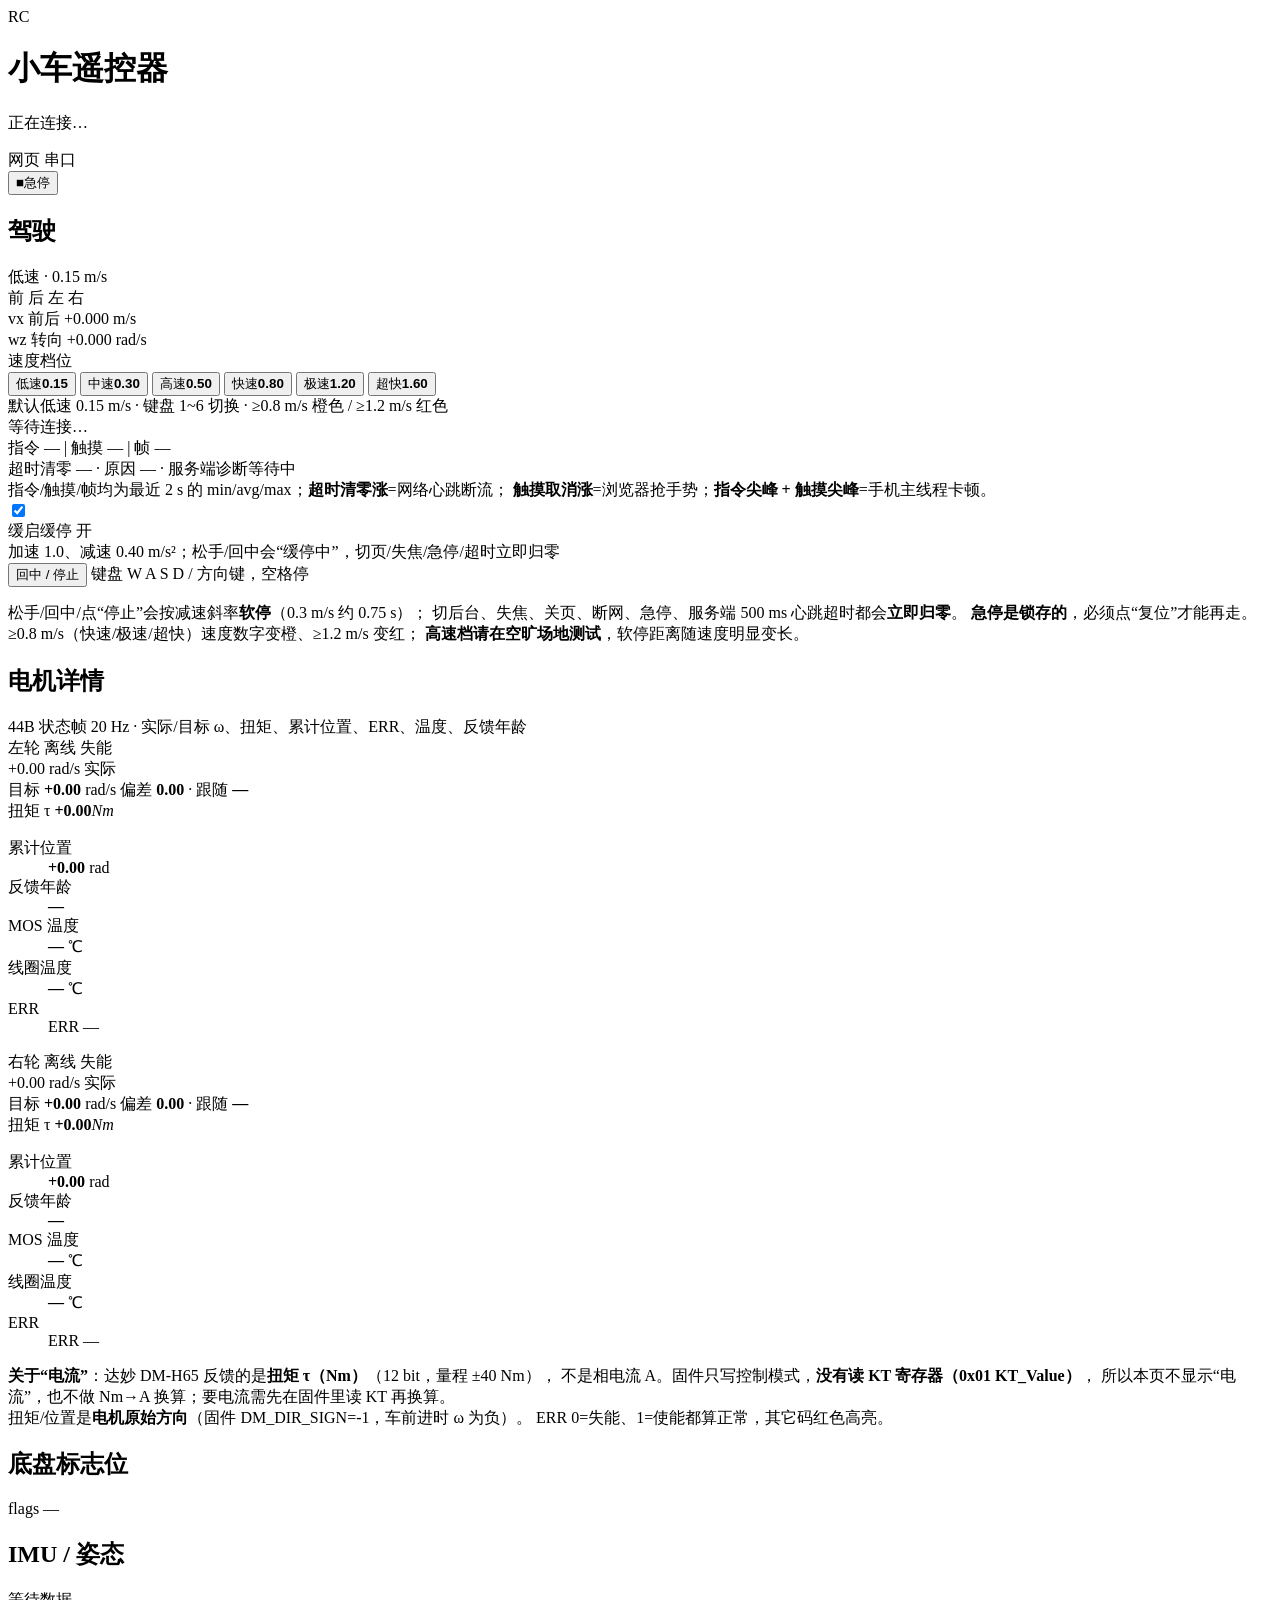
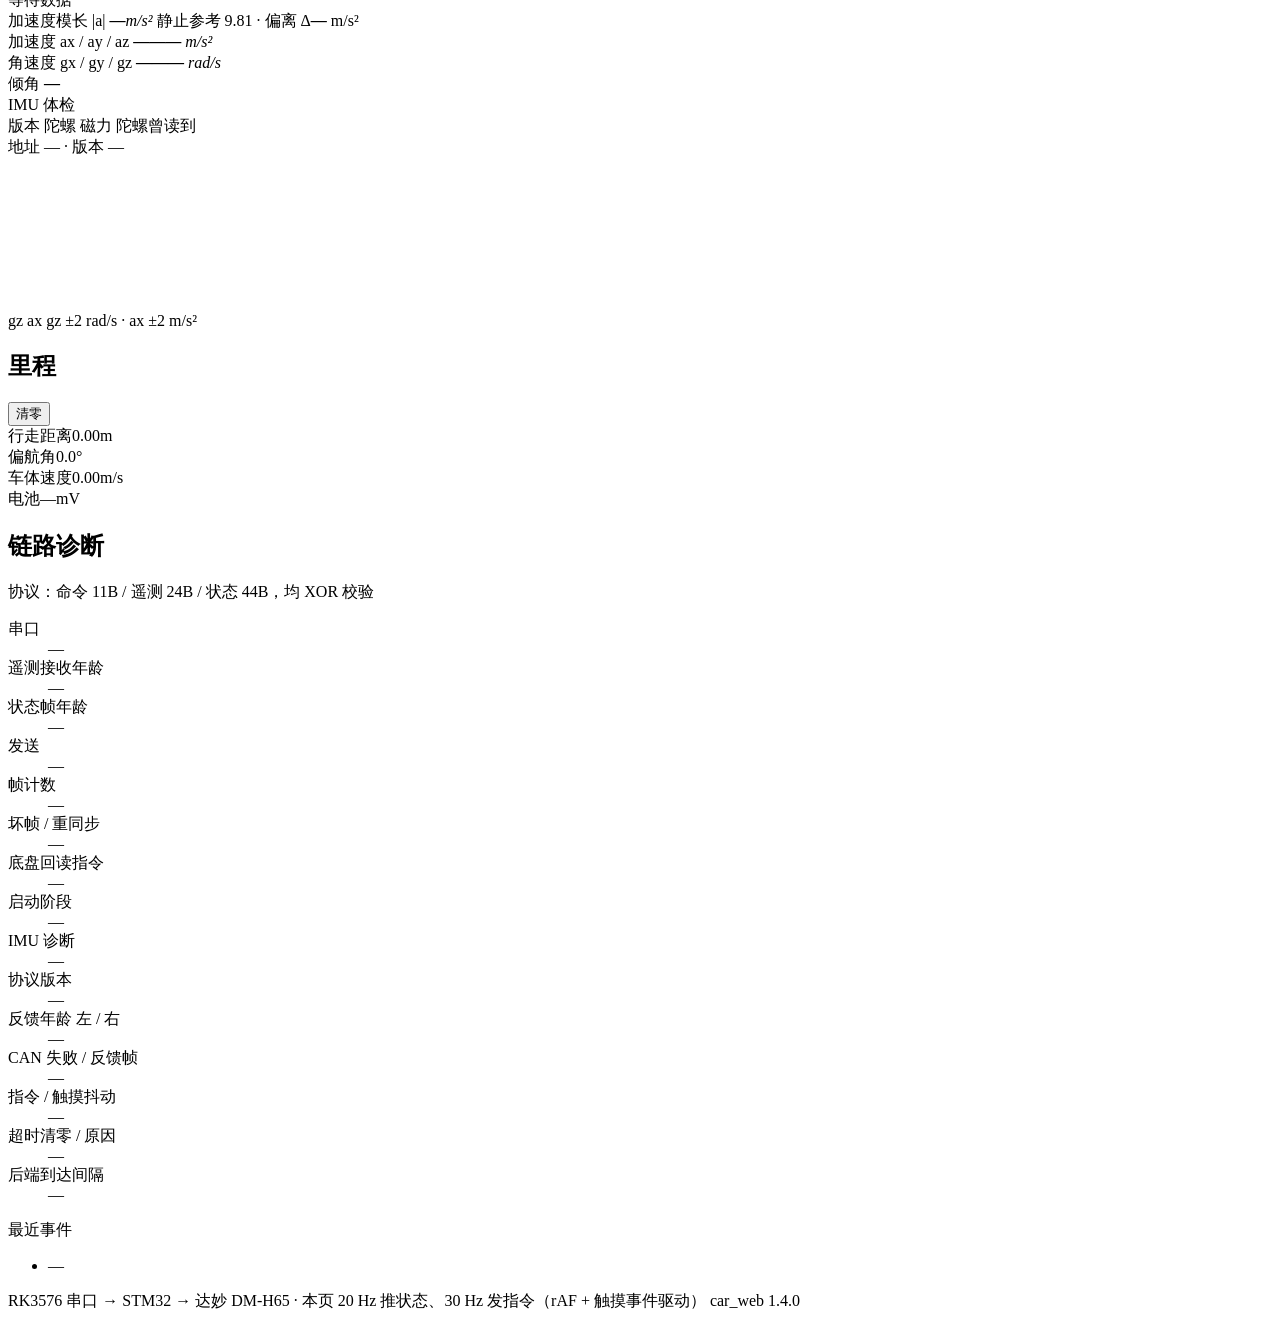
==== tools/car_web/static/index.html @ f321e456 "﻿fix(car_web): 手机端摇杆顿挫 —— rAF 发送环 + 指针捕获 + 死区滞回 + 后端分级衰减 + 抖动诊断 ## 查出的原因(按证据强度)  A. 发送环是裸 setInterva" ====
<!doctype html>
<html lang="zh-CN">
<head>
  <meta charset="utf-8" />
  <meta name="viewport" content="width=device-width, initial-scale=1, maximum-scale=1, user-scalable=no" />
  <meta name="theme-color" content="#0d1117" />
  <title>小车遥控器</title>
  <link rel="icon" href="data:image/svg+xml,%3Csvg xmlns='http://www.w3.org/2000/svg' viewBox='0 0 32 32'%3E%3Crect width='32' height='32' rx='8' fill='%2322d3ee'/%3E%3Ctext x='16' y='23' font-size='15' font-family='monospace' font-weight='bold' text-anchor='middle' fill='%23051016'%3ERC%3C/text%3E%3C/svg%3E" />
  <link rel="stylesheet" href="/static/style.css?v=1.4.0" />
</head>
<body>
  <header class="topbar">
    <div class="brand">
      <span class="logo">RC</span>
      <div>
        <h1>小车遥控器</h1>
        <p class="sub" id="subtitle">正在连接…</p>
      </div>
    </div>

    <div class="top-right">
      <div class="badges">
        <span class="badge" id="wsBadge"><i class="dot"></i>网页</span>
        <span class="badge" id="linkBadge"><i class="dot"></i>串口</span>
        <span class="badge sim" id="simBadge" hidden>SIM</span>
      </div>
      <button type="button" id="btnEstop" class="estop" title="立即把 vx/wz 置 0 并锁存">
        <span class="estop-icon">■</span>急停
      </button>
      <button type="button" id="btnReset" class="btn reset" hidden>复位</button>
    </div>
  </header>

  <div class="banner" id="banner" hidden><span id="bannerText"></span></div>

  <main class="layout">
    <!-- ================= 驾驶区 ================= -->
    <section class="card control">
      <div class="card-head">
        <h2>驾驶</h2>
        <span class="pill" id="limitPill">低速 · 0.15 m/s</span>
      </div>

      <div class="pad-wrap">
        <div class="pad" id="pad" aria-label="虚拟摇杆：上下为前后，左右为转向">
          <span class="dir up">前</span>
          <span class="dir down">后</span>
          <span class="dir left">左</span>
          <span class="dir right">右</span>
          <div class="pad-axis h"></div>
          <div class="pad-axis v"></div>
          <div class="pad-center"></div>
          <div class="knob" id="knob"></div>
        </div>
      </div>

      <div class="axis-readout">
        <div class="axis">
          <span class="k">vx 前后</span>
          <span class="v" id="cmdVx">+0.000</span>
          <span class="u">m/s</span>
        </div>
        <div class="axis">
          <span class="k" title="右推 = 右转 = wz<0；左推 = 左转 = wz>0（固件逆解约定）">wz 转向</span>
          <span class="v" id="cmdWz">+0.000</span>
          <span class="u">rad/s</span>
        </div>
      </div>

      <div class="gear-box">
        <div class="gear-head">
          <span class="gear-title">速度档位</span>
          <span class="gear-warn" id="gearWarn" hidden></span>
        </div>
        <div class="gears" id="gears" role="group" aria-label="速度档位">
          <button type="button" class="gear-btn" data-gear="low" data-tier="1">低速<b>0.15</b></button>
          <button type="button" class="gear-btn" data-gear="mid" data-tier="1">中速<b>0.30</b></button>
          <button type="button" class="gear-btn" data-gear="high" data-tier="2">高速<b>0.50</b></button>
          <button type="button" class="gear-btn" data-gear="fast" data-tier="3">快速<b>0.80</b></button>
          <button type="button" class="gear-btn" data-gear="sprint" data-tier="4">极速<b>1.20</b></button>
          <button type="button" class="gear-btn" data-gear="ultra" data-tier="5">超快<b>1.60</b></button>
        </div>
        <div class="gear-hint">默认低速 0.15 m/s · 键盘 1~6 切换 · ≥0.8 m/s 橙色 / ≥1.2 m/s 红色</div>
      </div>

      <div class="send-state" id="sendState">
        <span class="send-dot" id="sendDot"></span>
        <span id="sendText">等待连接…</span>
      </div>

      <!-- 1.4.0 链路抖动诊断：一行看清顿挫是网络、触摸还是主线程 -->
      <div class="jitter-panel" id="jitterPanel">
        <div class="jitter-line" id="jitterLine">指令 — | 触摸 — | 帧 —</div>
        <div class="jitter-line sub" id="jitterBackend">超时清零 — · 原因 — · 服务端诊断等待中</div>
        <div class="jitter-hint">
          指令/触摸/帧均为最近 2 s 的 min/avg/max；<b>超时清零涨</b>=网络心跳断流；
          <b>触摸取消涨</b>=浏览器抢手势；<b>指令尖峰 + 触摸尖峰</b>=手机主线程卡顿。
        </div>
      </div>

      <div class="ramp-row on" id="rampRow">
        <label class="switch" for="rampToggle" title="正常行驶按斜率加速；松手/回中按较慢的减速斜率软停；切页/失焦/急停/超时立即归零">
          <input type="checkbox" id="rampToggle" checked />
          <span class="switch-track"><span class="switch-thumb"></span></span>
        </label>
        <div class="ramp-copy">
          <div class="ramp-title">
            缓启缓停
            <span class="ramp-state on" id="rampState">开</span>
            <span class="ramp-live" id="rampLive"></span>
          </div>
          <div class="ramp-hint" id="rampHint">加速 1.0、减速 0.40 m/s²；松手/回中会“缓停中”，切页/失焦/急停/超时立即归零</div>
        </div>
      </div>

      <div class="quick">
        <button type="button" id="btnStop" class="btn wide">回中 / 停止</button>
        <span class="hint">键盘 W A S D / 方向键，空格停</span>
      </div>

      <p class="safety-note">
        松手/回中/点“停止”会按减速斜率<b>软停</b>（0.3&nbsp;m/s 约 0.75&nbsp;s）；
        切后台、失焦、关页、断网、急停、服务端 500&nbsp;ms 心跳超时都会<b>立即归零</b>。
        <b>急停是锁存的</b>，必须点“复位”才能再走。<br />
        ≥0.8&nbsp;m/s（快速/极速/超快）速度数字变橙、≥1.2&nbsp;m/s 变红；
        <b>高速档请在空旷场地测试</b>，软停距离随速度明显变长。
      </p>
    </section>

    <!-- ================= 状态区 ================= -->
    <div class="right-col">
      <section class="card wheels">
        <div class="card-head">
          <h2>电机详情</h2>
          <span class="hint">44B 状态帧 20 Hz · 实际/目标 ω、扭矩、累计位置、ERR、温度、反馈年龄</span>
        </div>
        <div class="wheel-grid">
          <div class="wheel" id="wheel0">
            <div class="wheel-head">
              <span class="w-name">左轮</span>
              <span class="w-chips">
                <span class="chip" id="w0online">离线</span>
                <span class="chip" id="w0enable">失能</span>
              </span>
            </div>
            <div class="w-main">
              <span class="w-omega" id="w0omega">+0.00</span>
              <span class="w-unit">rad/s 实际</span>
            </div>
            <div class="bar"><div class="bar-fill" id="w0fill"></div><div class="bar-mark" id="w0mark"></div></div>
            <div class="w-target-row">
              <span>目标 <b id="w0target">+0.00</b> rad/s</span>
              <span>偏差 <b id="w0dev">0.00</b> · 跟随 <b id="w0follow">—</b></span>
            </div>
            <div class="w-torque">
              <div class="w-torque-head">
                <span>扭矩 τ</span>
                <b id="w0torque">+0.00</b><i>Nm</i>
                <span class="bar small"><div class="bar-fill" id="w0tqfill"></div></span>
              </div>
            </div>
            <dl class="wheel-facts">
              <div><dt>累计位置</dt><dd><b id="w0pos">+0.00</b> rad</dd></div>
              <div><dt>反馈年龄</dt><dd><b class="lvl" id="w0age">—</b></dd></div>
              <div><dt>MOS 温度</dt><dd><b class="lvl" id="w0mos">—</b> ℃</dd></div>
              <div><dt>线圈温度</dt><dd><b class="lvl" id="w0coil">—</b> ℃</dd></div>
              <div class="span2"><dt>ERR</dt><dd><span class="err" id="w0err">ERR —</span></dd></div>
            </dl>
          </div>

          <div class="wheel" id="wheel1">
            <div class="wheel-head">
              <span class="w-name">右轮</span>
              <span class="w-chips">
                <span class="chip" id="w1online">离线</span>
                <span class="chip" id="w1enable">失能</span>
              </span>
            </div>
            <div class="w-main">
              <span class="w-omega" id="w1omega">+0.00</span>
              <span class="w-unit">rad/s 实际</span>
            </div>
            <div class="bar"><div class="bar-fill" id="w1fill"></div><div class="bar-mark" id="w1mark"></div></div>
            <div class="w-target-row">
              <span>目标 <b id="w1target">+0.00</b> rad/s</span>
              <span>偏差 <b id="w1dev">0.00</b> · 跟随 <b id="w1follow">—</b></span>
            </div>
            <div class="w-torque">
              <div class="w-torque-head">
                <span>扭矩 τ</span>
                <b id="w1torque">+0.00</b><i>Nm</i>
                <span class="bar small"><div class="bar-fill" id="w1tqfill"></div></span>
              </div>
            </div>
            <dl class="wheel-facts">
              <div><dt>累计位置</dt><dd><b id="w1pos">+0.00</b> rad</dd></div>
              <div><dt>反馈年龄</dt><dd><b class="lvl" id="w1age">—</b></dd></div>
              <div><dt>MOS 温度</dt><dd><b class="lvl" id="w1mos">—</b> ℃</dd></div>
              <div><dt>线圈温度</dt><dd><b class="lvl" id="w1coil">—</b> ℃</dd></div>
              <div class="span2"><dt>ERR</dt><dd><span class="err" id="w1err">ERR —</span></dd></div>
            </dl>
          </div>
        </div>
        <p class="card-note">
          <b>关于“电流”</b>：达妙 DM-H65 反馈的是<b>扭矩 τ（Nm）</b>（12 bit，量程 ±40 Nm），
          不是相电流 A。固件只写控制模式，<b>没有读 KT 寄存器（0x01 KT_Value）</b>，
          所以本页不显示“电流”，也不做 Nm→A 换算；要电流需先在固件里读 KT 再换算。
          <br />扭矩/位置是<b>电机原始方向</b>（固件 DM_DIR_SIGN=-1，车前进时 ω 为负）。
          ERR 0=失能、1=使能都算正常，其它码红色高亮。
        </p>
      </section>

      <section class="card">
        <div class="card-head">
          <h2>底盘标志位</h2>
          <span class="hint" id="flagsRaw">flags —</span>
        </div>
        <div class="flags" id="flags"></div>
      </section>

      <section class="card imu">
        <div class="card-head">
          <h2>IMU / 姿态</h2>
          <span class="hint" id="imuHint">等待数据</span>
        </div>
        <div class="imu-body">
          <div class="imu-nums">
            <div class="imu-mag-box">
              <span class="k">加速度模长 |a|</span>
              <span class="v"><b id="imuMag">—</b><i>m/s²</i></span>
              <span class="imu-ref">静止参考 9.81 · 偏离 Δ<b id="imuMagDev">—</b> m/s²</span>
            </div>
            <div class="imu-row">
              <span class="k">加速度 ax / ay / az</span>
              <span class="v"><b id="ax">—</b><b id="ay">—</b><b id="az">—</b> <i>m/s²</i></span>
            </div>
            <div class="imu-row">
              <span class="k">角速度 gx / gy / gz</span>
              <span class="v"><b id="gx">—</b><b id="gy">—</b><b id="gz">—</b> <i>rad/s</i></span>
            </div>
            <div class="level">
              <div class="bubble" id="bubble"><div class="bubble-dot" id="bubbleDot"></div></div>
              <div class="level-text">
                <span>倾角</span>
                <b id="tilt">—</b>
              </div>
            </div>
            <div class="probe">
              <span class="k">IMU 体检</span>
              <div class="flags">
                <span class="flag" id="imuProbeVersion"><i class="dot"></i>版本</span>
                <span class="flag" id="imuProbeGyro"><i class="dot"></i>陀螺</span>
                <span class="flag" id="imuProbeMag"><i class="dot"></i>磁力</span>
                <span class="flag" id="imuProbeEver"><i class="dot"></i>陀螺曾读到</span>
              </div>
              <span class="hint" id="imuMeta">地址 — · 版本 —</span>
            </div>
          </div>
          <div class="wave-wrap">
            <canvas id="wave" class="wave"></canvas>
            <div class="wave-legend">
              <span><i style="background:#22d3ee"></i>gz</span>
              <span><i style="background:#fb923c"></i>ax</span>
              <span class="wave-range">gz ±2 rad/s · ax ±2 m/s²</span>
            </div>
          </div>
        </div>
      </section>

      <section class="card">
        <div class="card-head">
          <h2>里程</h2>
          <button type="button" id="btnOdomReset" class="btn small ghost">清零</button>
        </div>
        <div class="odom">
          <div class="readout"><span class="k">行走距离</span><span class="v" id="distance">0.00</span><span class="u">m</span></div>
          <div class="readout"><span class="k">偏航角</span><span class="v" id="yaw">0.0</span><span class="u">°</span></div>
          <div class="readout"><span class="k">车体速度</span><span class="v" id="bodyV">0.00</span><span class="u">m/s</span></div>
          <div class="readout"><span class="k">电池</span><span class="v" id="battery">—</span><span class="u">mV</span></div>
        </div>
      </section>

      <section class="card diag">
        <div class="card-head">
          <h2>链路诊断</h2>
          <span class="hint">协议：命令 11B / 遥测 24B / 状态 44B，均 XOR 校验</span>
        </div>
        <dl class="diag-grid">
          <div><dt>串口</dt><dd id="dPort">—</dd></div>
          <div><dt>遥测接收年龄</dt><dd id="dRxAge">—</dd></div>
          <div><dt>状态帧年龄</dt><dd id="dStatusAge">—</dd></div>
          <div><dt>发送</dt><dd id="dTx">—</dd></div>
          <div><dt>帧计数</dt><dd id="dFrames">—</dd></div>
          <div><dt>坏帧 / 重同步</dt><dd id="dBad">—</dd></div>
          <div><dt>底盘回读指令</dt><dd id="dEcho">—</dd></div>
          <div><dt>启动阶段</dt><dd class="lvl" id="dBoot">—</dd></div>
          <div><dt>IMU 诊断</dt><dd id="dImu">—</dd></div>
          <div><dt>协议版本</dt><dd id="dProto">—</dd></div>
          <div><dt>反馈年龄 左 / 右</dt><dd id="dFbAge">—</dd></div>
          <div><dt>CAN 失败 / 反馈帧</dt><dd class="lvl" id="dCan">—</dd></div>
          <div><dt>指令 / 触摸抖动</dt><dd id="dJitter">—</dd></div>
          <div><dt>超时清零 / 原因</dt><dd class="lvl" id="dTimeoutZero">—</dd></div>
          <div><dt>后端到达间隔</dt><dd id="dArrival">—</dd></div>
        </dl>
        <div class="events">
          <div class="events-head">最近事件</div>
          <ul id="events"><li class="ev">—</li></ul>
        </div>
      </section>

      <footer class="footer">
        <span>RK3576 串口 → STM32 → 达妙 DM-H65 · 本页 20 Hz 推状态、30 Hz 发指令（rAF + 触摸事件驱动）</span>
        <span id="footerVer">car_web 1.4.0</span>
      </footer>
    </div>
  </main>

  <script src="/static/app.js?v=1.4.0"></script>
</body>
</html>
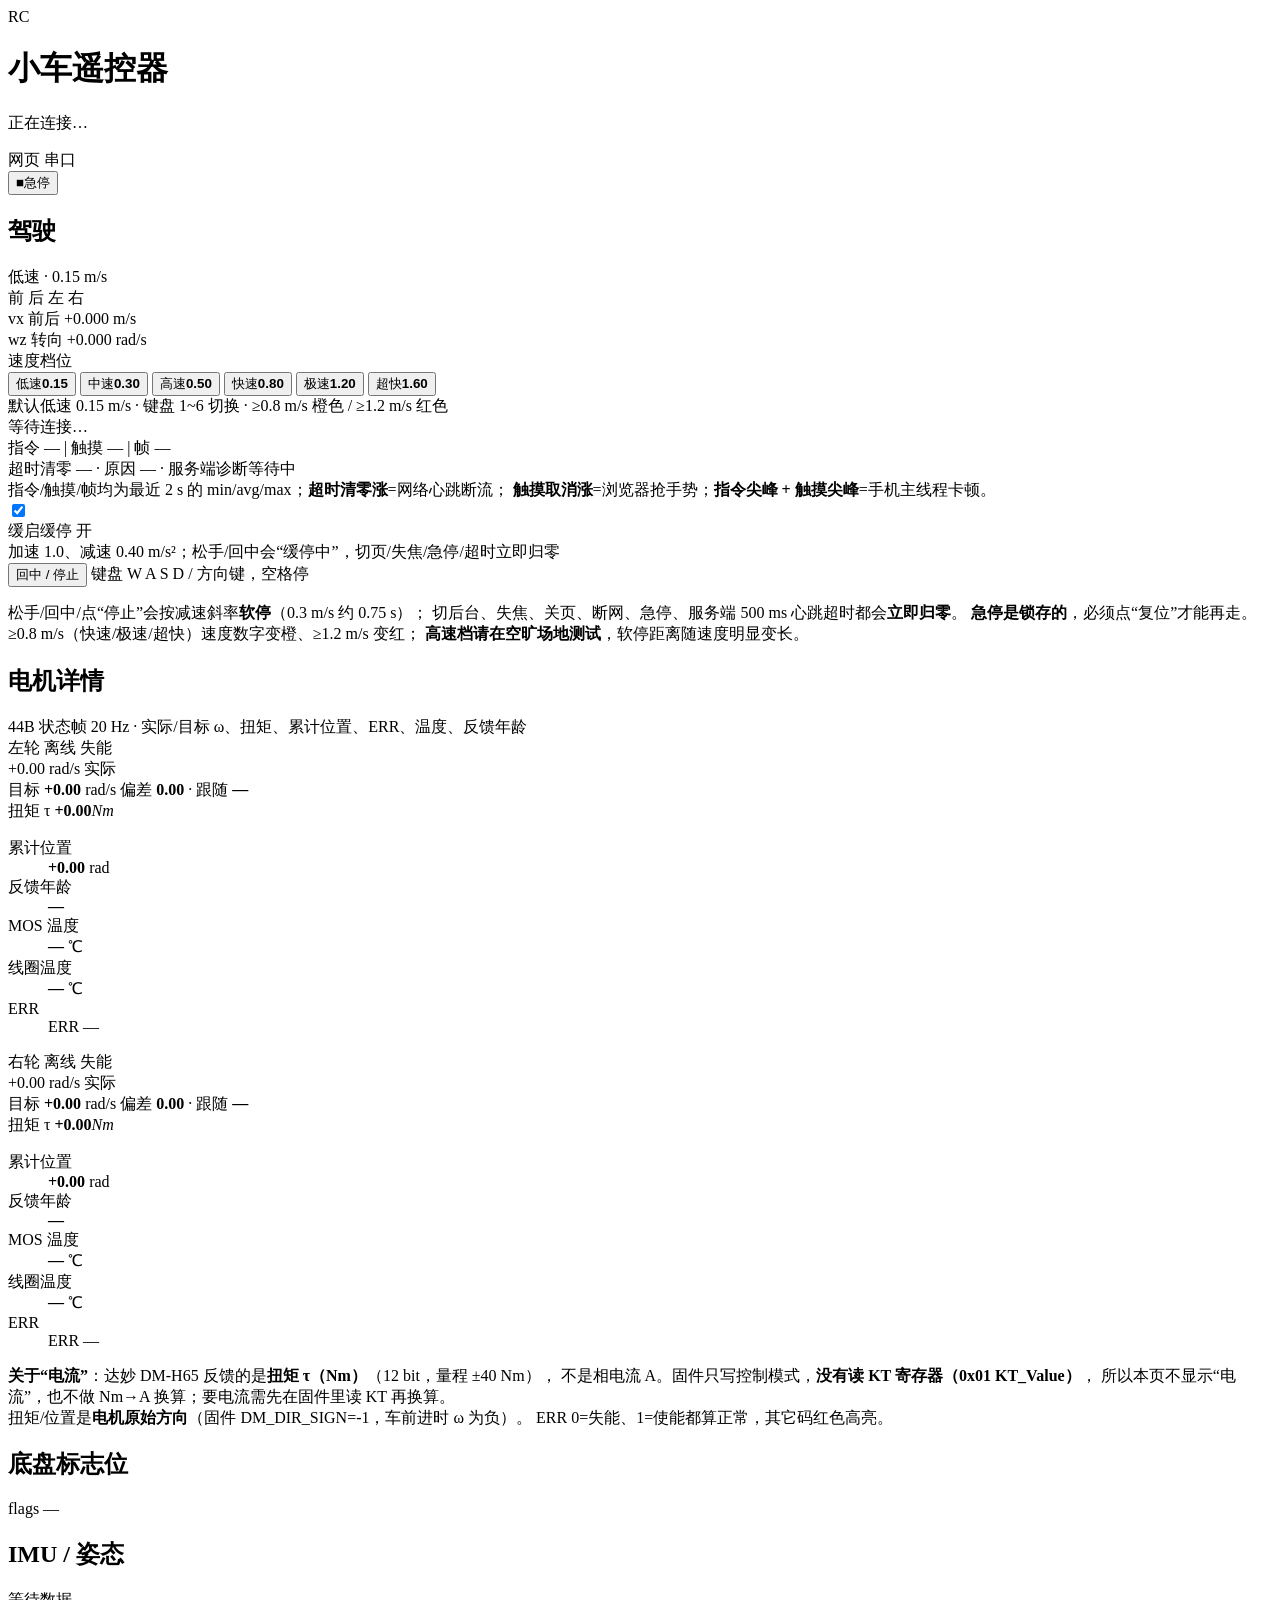
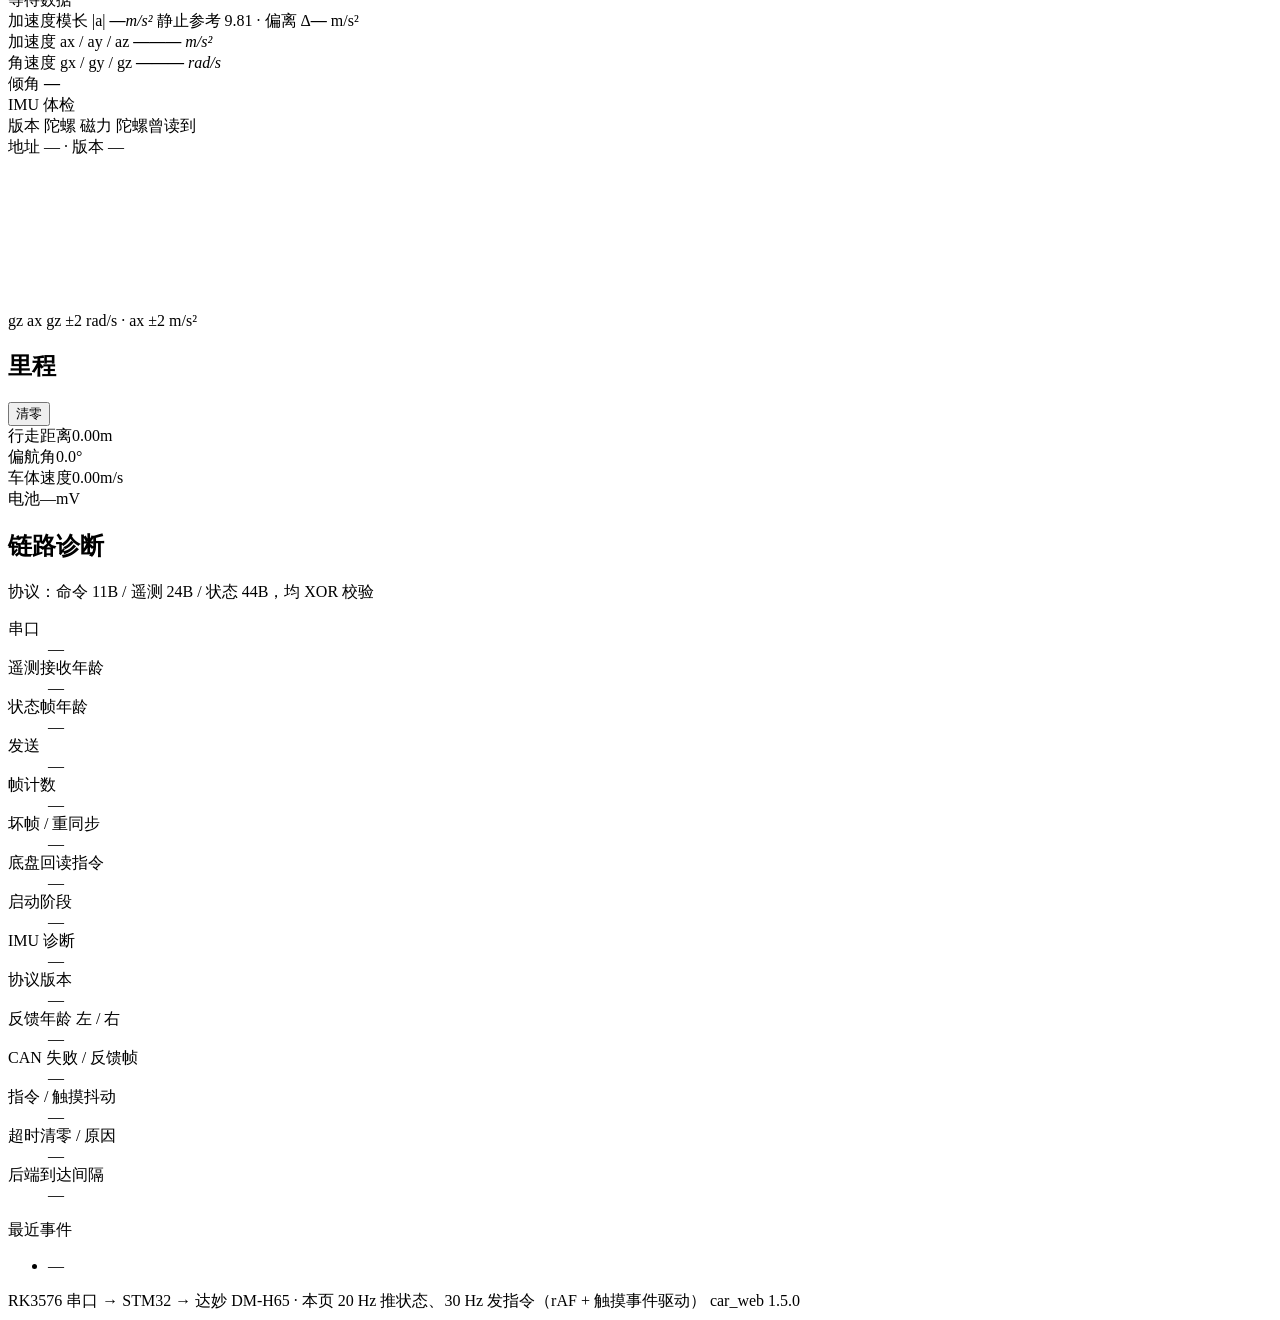
==== commit ecd18f2b: "feat(watchdog): 看门狗支持"看链路心跳"而不是只看命令, 固件 v3 问题: 原来的看门狗只看"最近一条速度命令", 于是   A. 上位机活着但这一拍没有新命令(手柄松手/Nav2 " ====
--- a/tools/car_web/static/index.html
+++ b/tools/car_web/static/index.html
@@ -6,7 +6,7 @@
   <meta name="theme-color" content="#0d1117" />
   <title>小车遥控器</title>
   <link rel="icon" href="data:image/svg+xml,%3Csvg xmlns='http://www.w3.org/2000/svg' viewBox='0 0 32 32'%3E%3Crect width='32' height='32' rx='8' fill='%2322d3ee'/%3E%3Ctext x='16' y='23' font-size='15' font-family='monospace' font-weight='bold' text-anchor='middle' fill='%23051016'%3ERC%3C/text%3E%3C/svg%3E" />
-  <link rel="stylesheet" href="/static/style.css?v=1.4.0" />
+  <link rel="stylesheet" href="/static/style.css?v=1.5.0" />
 </head>
 <body>
   <header class="topbar">
@@ -310,11 +310,11 @@
 
       <footer class="footer">
         <span>RK3576 串口 → STM32 → 达妙 DM-H65 · 本页 20 Hz 推状态、30 Hz 发指令（rAF + 触摸事件驱动）</span>
-        <span id="footerVer">car_web 1.4.0</span>
+        <span id="footerVer">car_web 1.5.0</span>
       </footer>
     </div>
   </main>
 
-  <script src="/static/app.js?v=1.4.0"></script>
+  <script src="/static/app.js?v=1.5.0"></script>
 </body>
 </html>
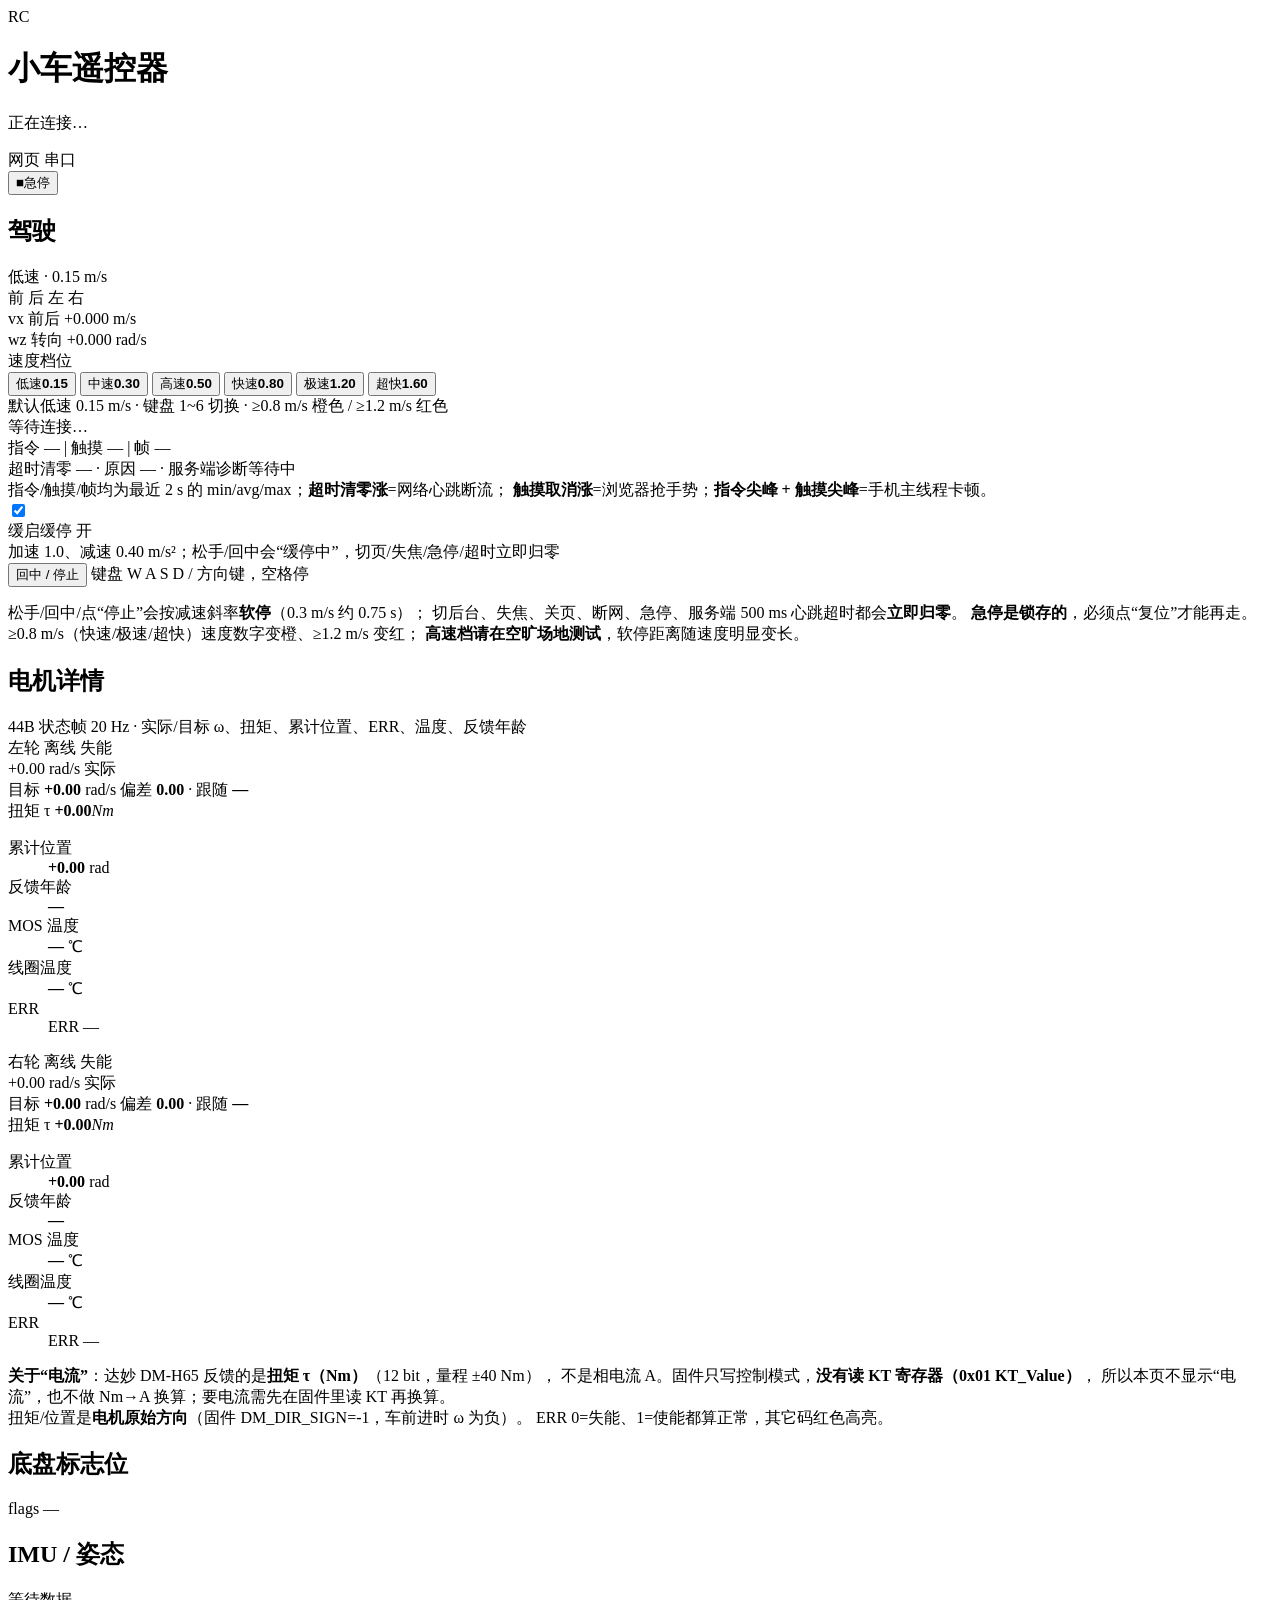
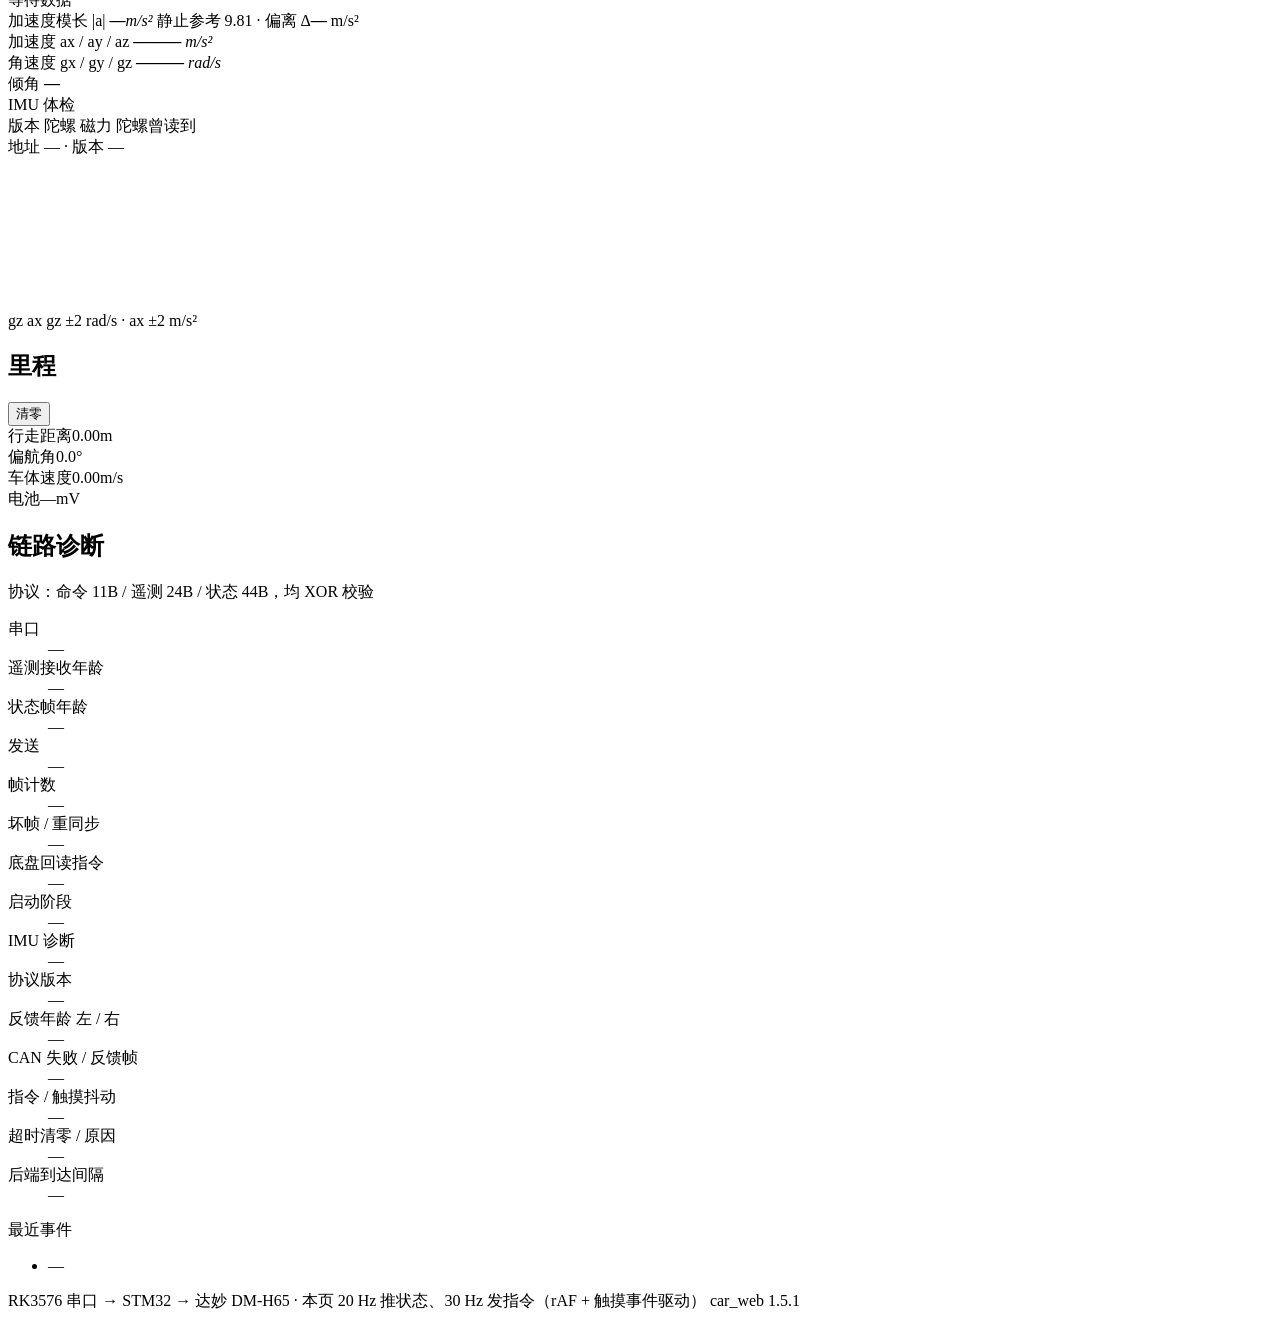
==== commit 300c8dfe: "revert(heartbeat): 移除心跳机制, 看门狗回归"只有命令超时一种" 用户要求"现在把心跳删了吧"。原因是心跳模式锁存最后一条命令, 而 teleop_twist_keyboard 松" ====
--- a/tools/car_web/static/index.html
+++ b/tools/car_web/static/index.html
@@ -6,7 +6,7 @@
   <meta name="theme-color" content="#0d1117" />
   <title>小车遥控器</title>
   <link rel="icon" href="data:image/svg+xml,%3Csvg xmlns='http://www.w3.org/2000/svg' viewBox='0 0 32 32'%3E%3Crect width='32' height='32' rx='8' fill='%2322d3ee'/%3E%3Ctext x='16' y='23' font-size='15' font-family='monospace' font-weight='bold' text-anchor='middle' fill='%23051016'%3ERC%3C/text%3E%3C/svg%3E" />
-  <link rel="stylesheet" href="/static/style.css?v=1.5.0" />
+  <link rel="stylesheet" href="/static/style.css?v=1.5.1" />
 </head>
 <body>
   <header class="topbar">
@@ -310,11 +310,11 @@
 
       <footer class="footer">
         <span>RK3576 串口 → STM32 → 达妙 DM-H65 · 本页 20 Hz 推状态、30 Hz 发指令（rAF + 触摸事件驱动）</span>
-        <span id="footerVer">car_web 1.5.0</span>
+        <span id="footerVer">car_web 1.5.1</span>
       </footer>
     </div>
   </main>
 
-  <script src="/static/app.js?v=1.5.0"></script>
+  <script src="/static/app.js?v=1.5.1"></script>
 </body>
 </html>
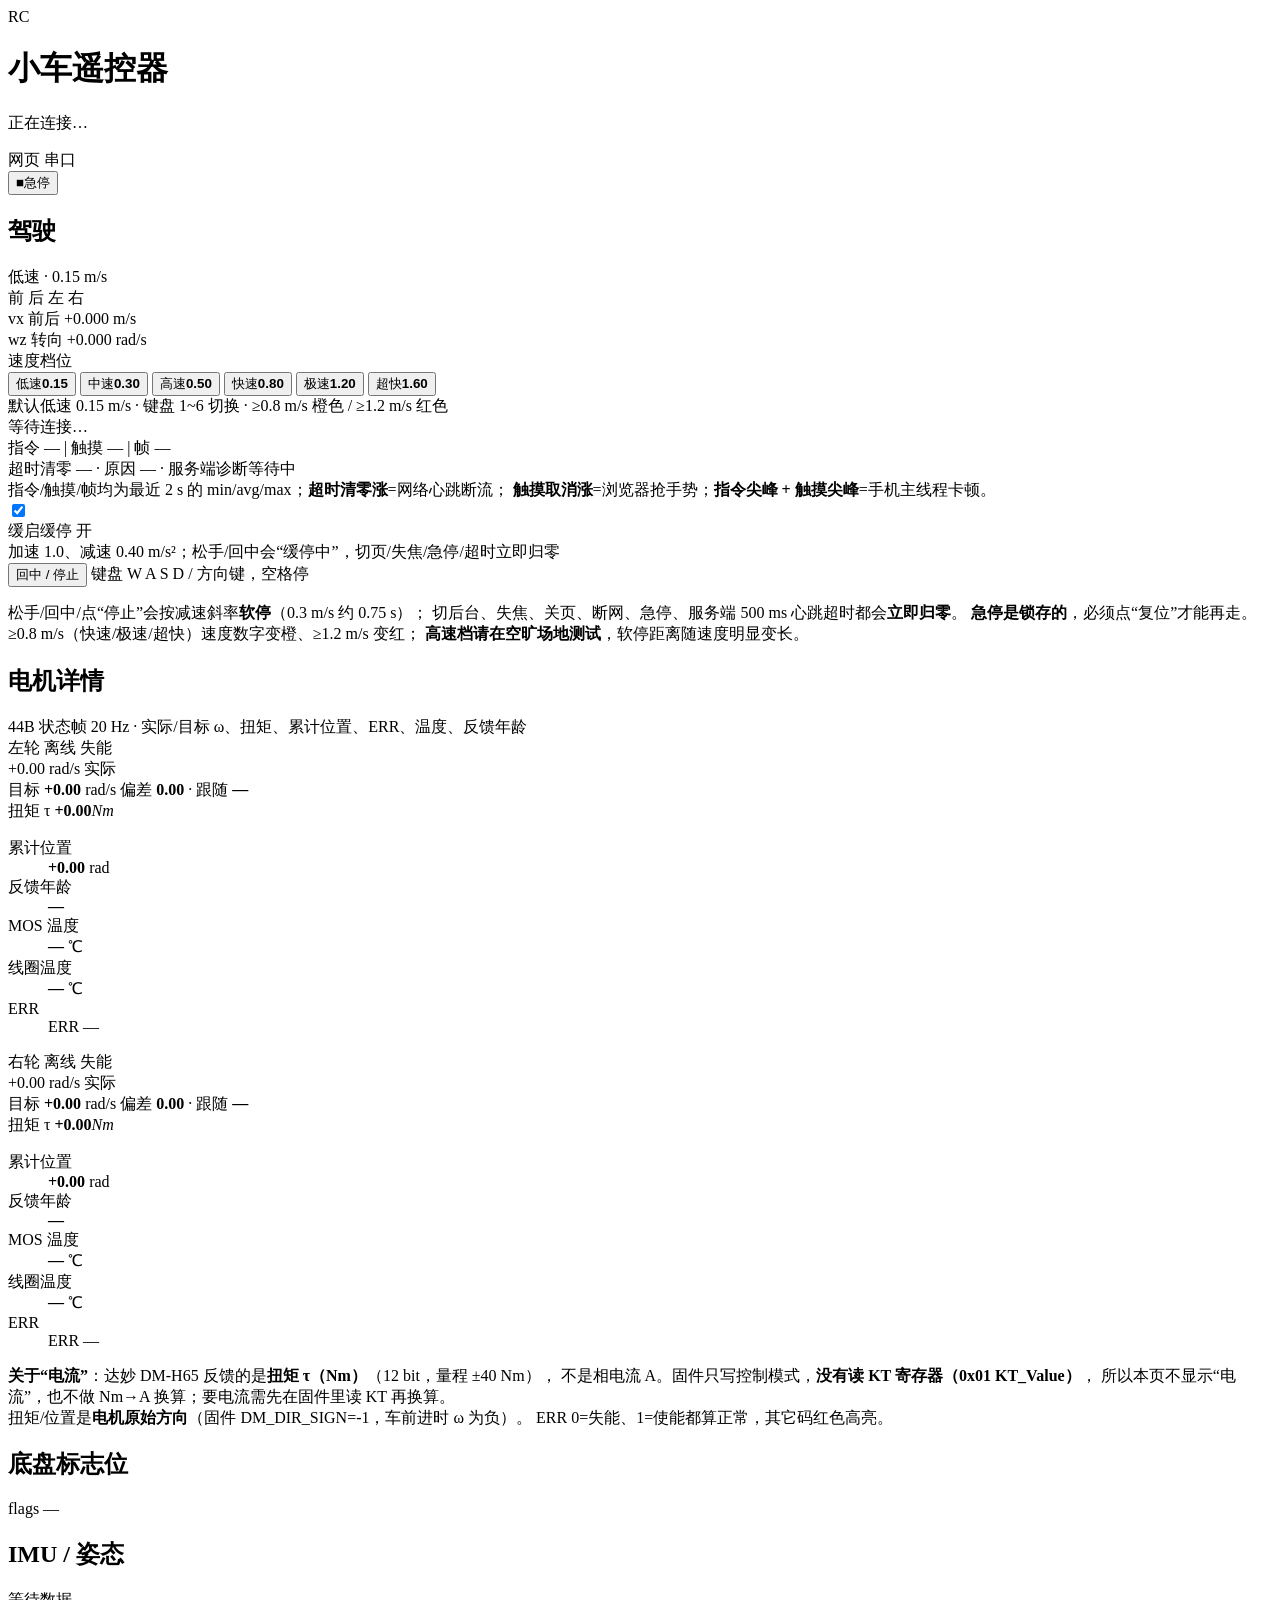
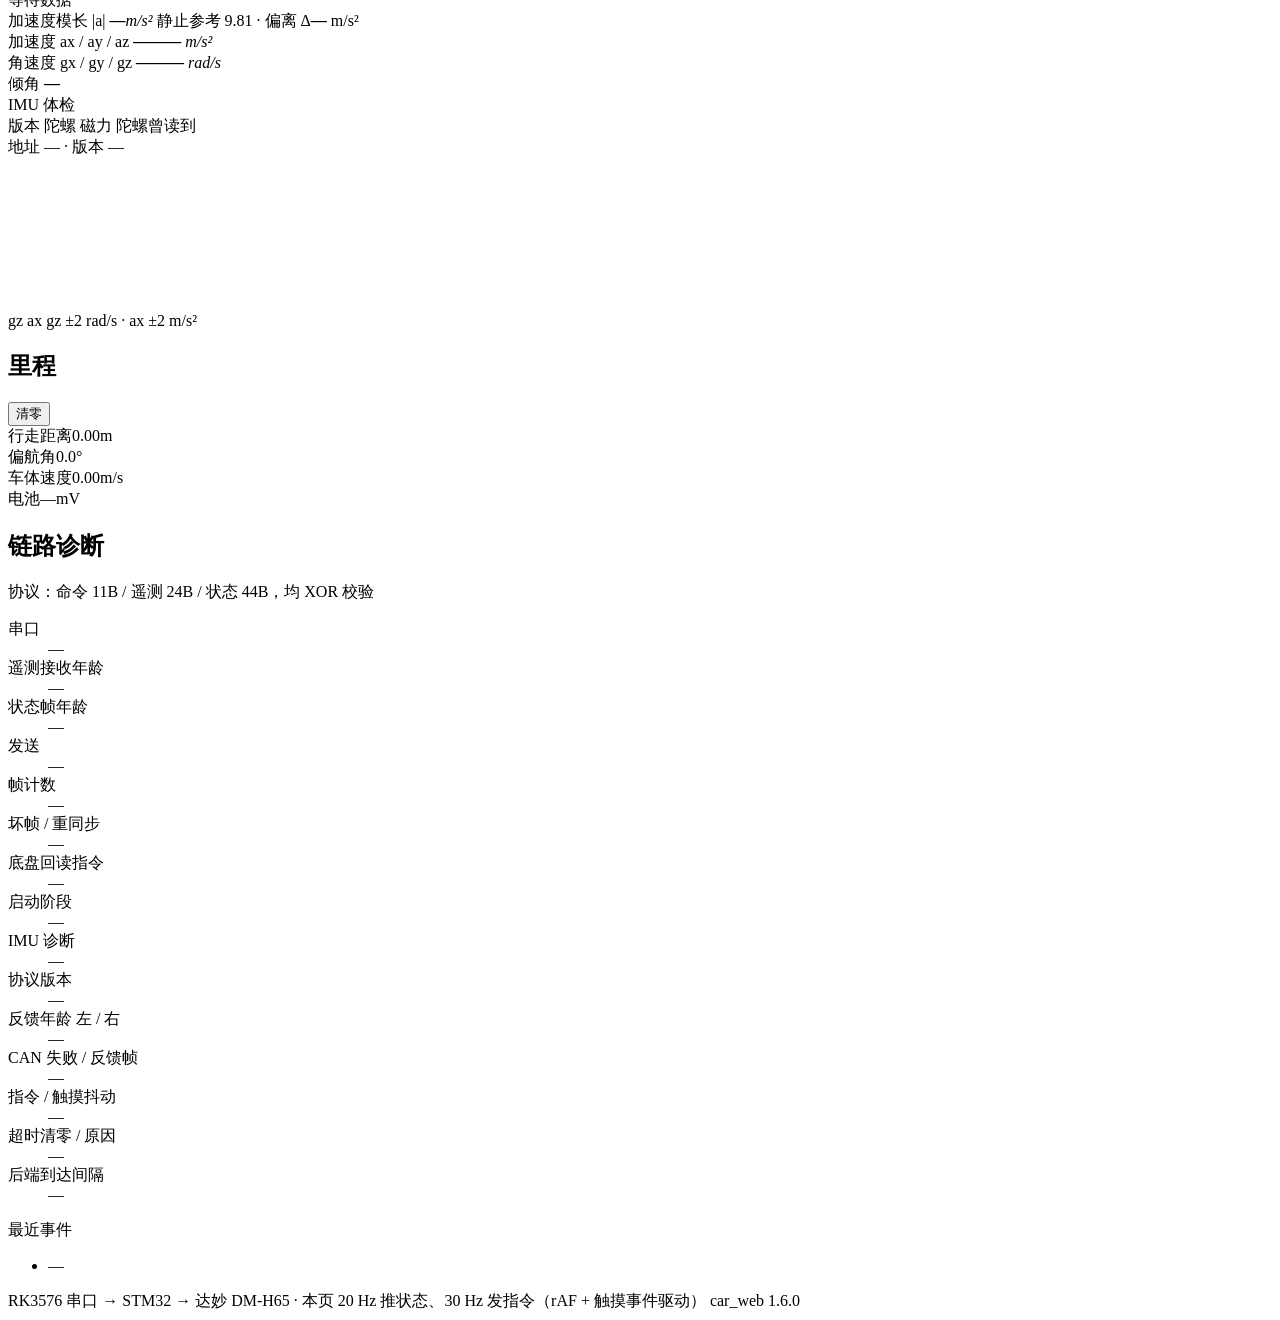
==== commit c3ff9c97: "feat(aux-btn): 洗地车辅助按钮 PB0/PB1 模拟按下(固件 v5) + car_web 1.6.0 需求（洗地车独有）：PB0/PB1 各接一个按钮，平时上拉（读到高=没按）； 上位" ====
--- a/tools/car_web/static/index.html
+++ b/tools/car_web/static/index.html
@@ -6,7 +6,7 @@
   <meta name="theme-color" content="#0d1117" />
   <title>小车遥控器</title>
   <link rel="icon" href="data:image/svg+xml,%3Csvg xmlns='http://www.w3.org/2000/svg' viewBox='0 0 32 32'%3E%3Crect width='32' height='32' rx='8' fill='%2322d3ee'/%3E%3Ctext x='16' y='23' font-size='15' font-family='monospace' font-weight='bold' text-anchor='middle' fill='%23051016'%3ERC%3C/text%3E%3C/svg%3E" />
-  <link rel="stylesheet" href="/static/style.css?v=1.5.1" />
+  <link rel="stylesheet" href="/static/style.css?v=1.6.0" />
 </head>
 <body>
   <header class="topbar">
@@ -116,6 +116,21 @@
       <div class="quick">
         <button type="button" id="btnStop" class="btn wide">回中 / 停止</button>
         <span class="hint">键盘 W A S D / 方向键，空格停</span>
+      </div>
+
+      <!-- 洗地车辅助按钮（固件 v5，PB0/PB1）：点一下 = 拉低 1 s 再回上拉 -->
+      <div class="aux-row" id="auxRow" hidden>
+        <div class="aux-title">
+          洗地车辅助按钮
+          <span class="aux-state" id="auxState">—</span>
+        </div>
+        <div class="aux-btns">
+          <button type="button" id="btnAux0" class="btn small aux">按 PB0</button>
+          <button type="button" id="btnAux1" class="btn small aux">按 PB1</button>
+        </div>
+        <div class="aux-hint" id="auxHint">
+          点一下让 PB0/PB1 从“上拉输入”拉低 1&nbsp;s 再恢复；不改变速度指令
+        </div>
       </div>
 
       <p class="safety-note">
@@ -310,11 +325,11 @@
 
       <footer class="footer">
         <span>RK3576 串口 → STM32 → 达妙 DM-H65 · 本页 20 Hz 推状态、30 Hz 发指令（rAF + 触摸事件驱动）</span>
-        <span id="footerVer">car_web 1.5.1</span>
+        <span id="footerVer">car_web 1.6.0</span>
       </footer>
     </div>
   </main>
 
-  <script src="/static/app.js?v=1.5.1"></script>
+  <script src="/static/app.js?v=1.6.0"></script>
 </body>
 </html>
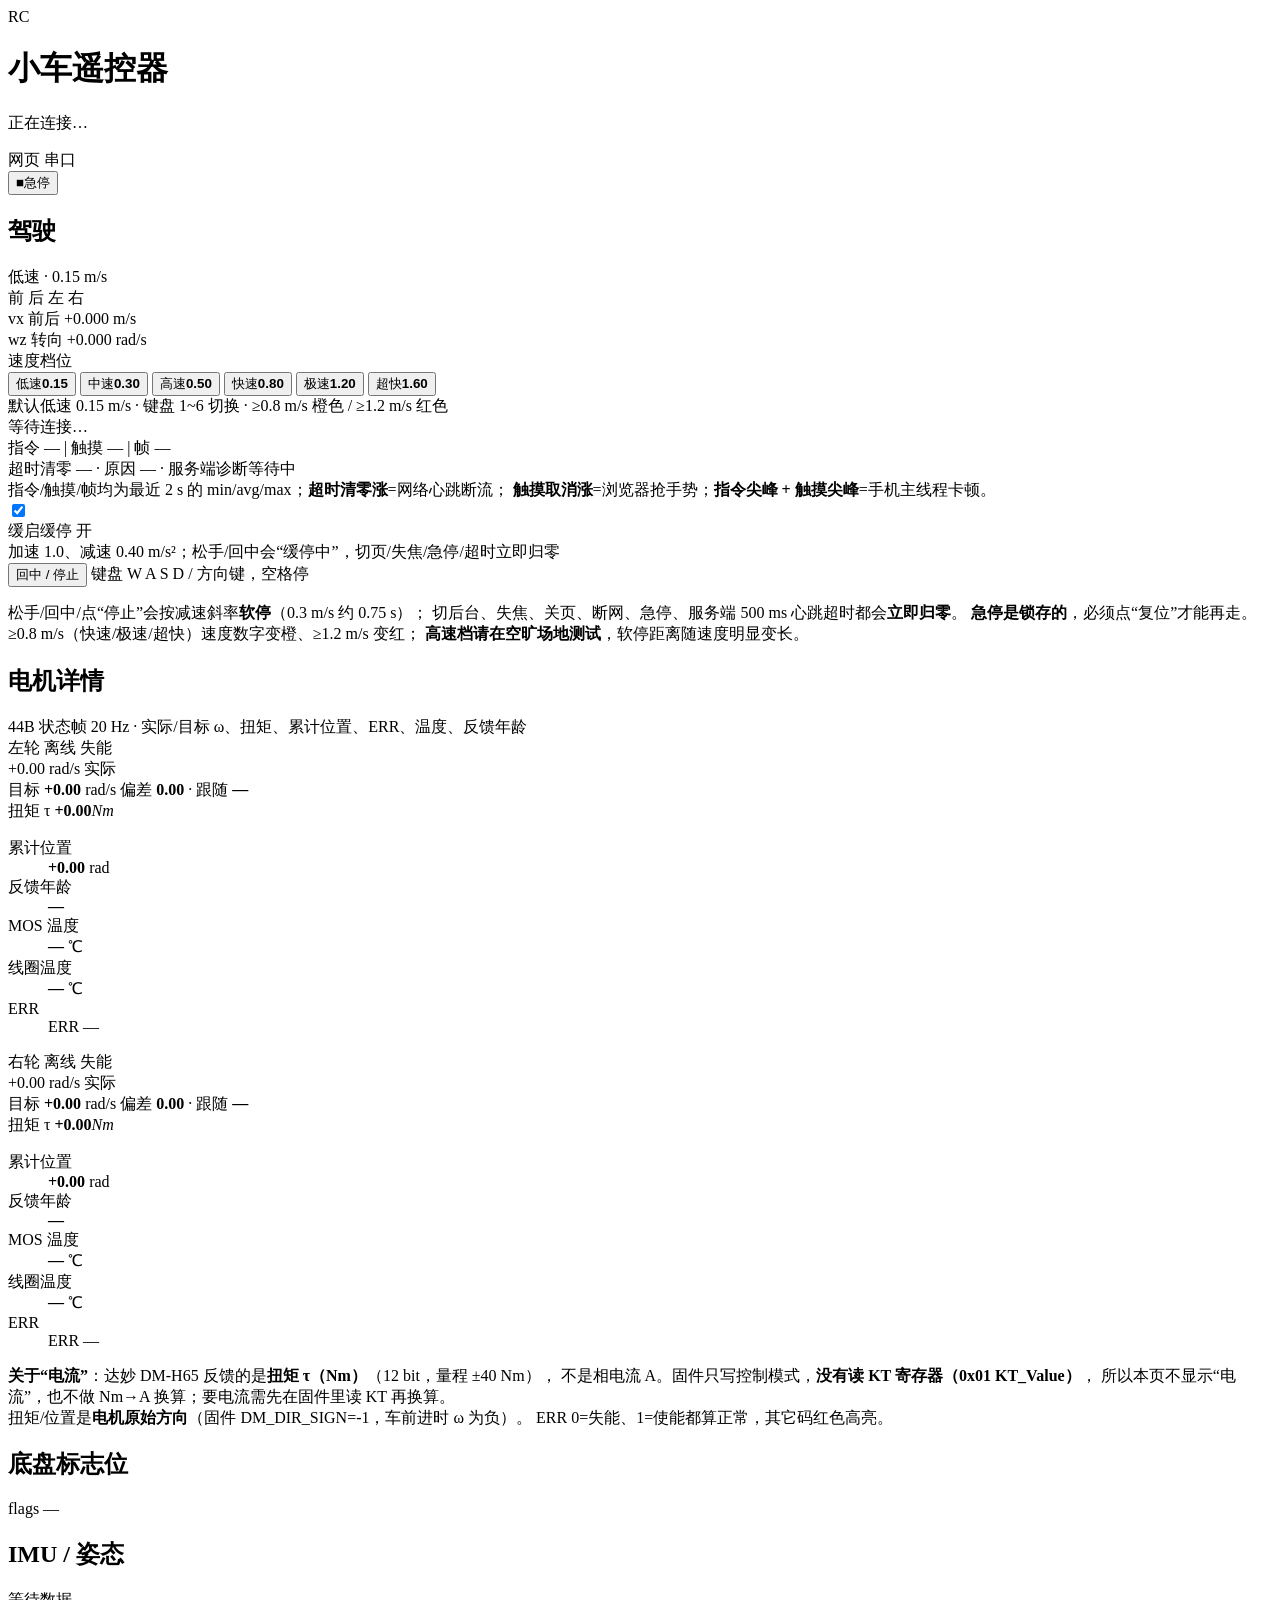
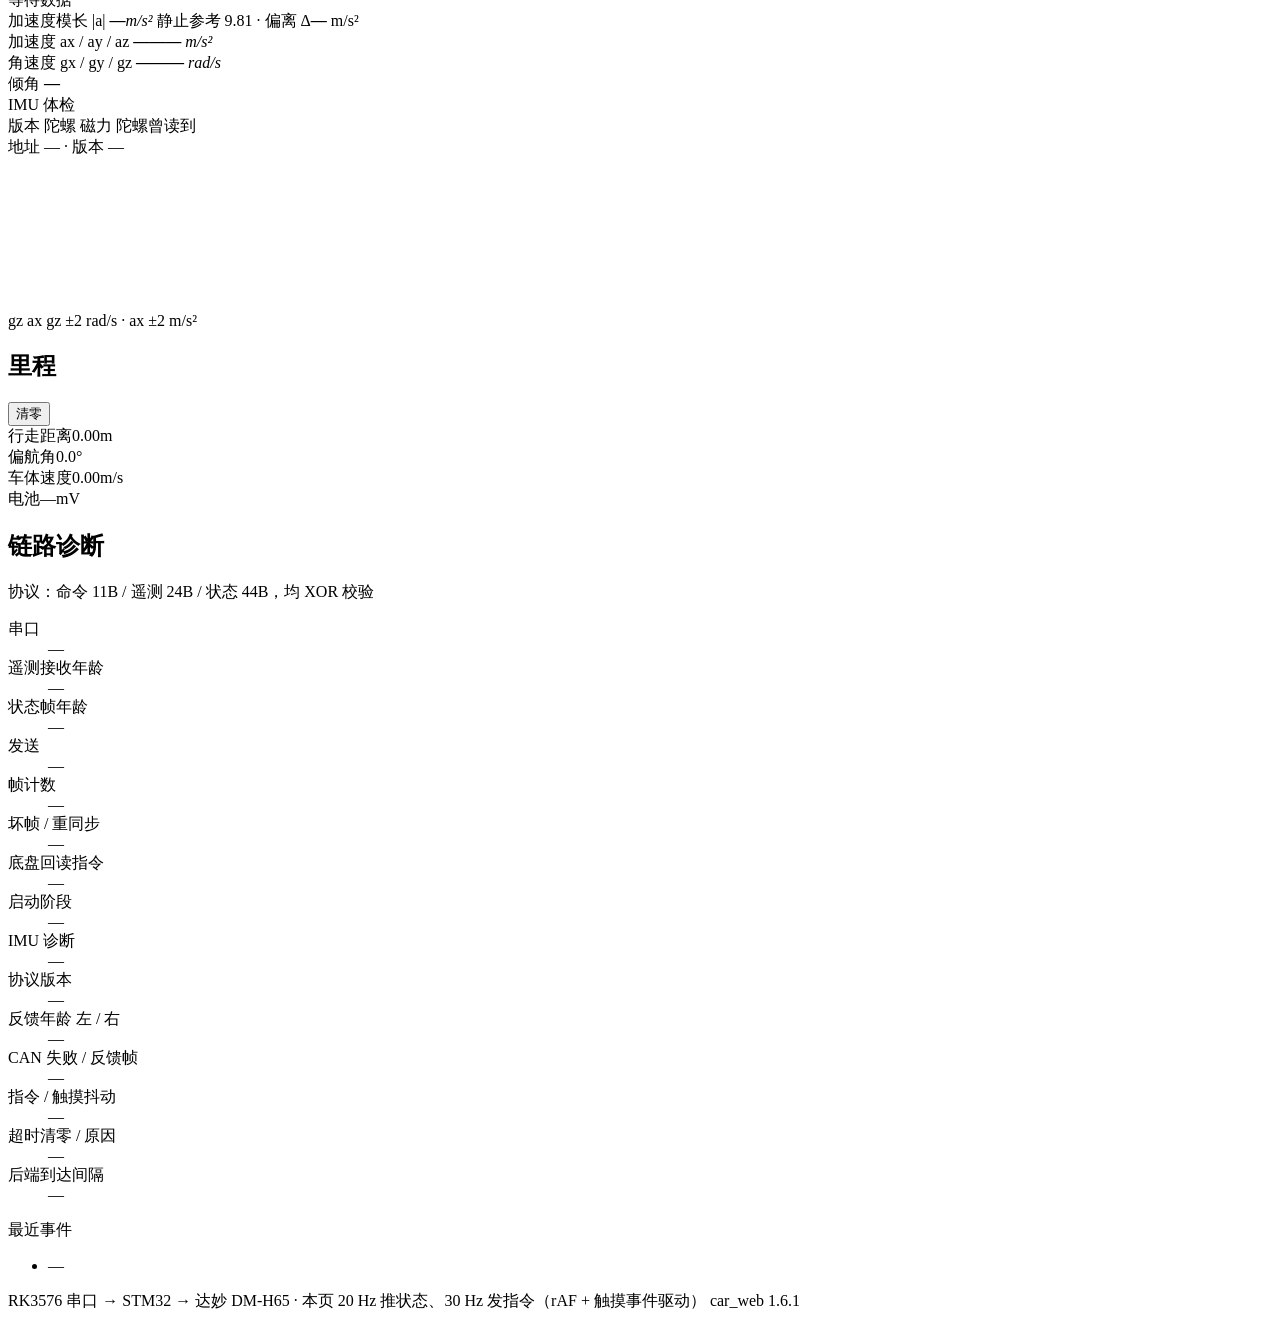
==== commit f3870c9f: "feat(aux-btn): 按下时长默认 1000 -> 200 ms (模拟一次普通按键) 用户: "时间太长了，就模拟一下普通按键的速度吧" —— 1 s 太长，对方板子会 当成"长按"。改成 " ====
--- a/tools/car_web/static/index.html
+++ b/tools/car_web/static/index.html
@@ -6,7 +6,7 @@
   <meta name="theme-color" content="#0d1117" />
   <title>小车遥控器</title>
   <link rel="icon" href="data:image/svg+xml,%3Csvg xmlns='http://www.w3.org/2000/svg' viewBox='0 0 32 32'%3E%3Crect width='32' height='32' rx='8' fill='%2322d3ee'/%3E%3Ctext x='16' y='23' font-size='15' font-family='monospace' font-weight='bold' text-anchor='middle' fill='%23051016'%3ERC%3C/text%3E%3C/svg%3E" />
-  <link rel="stylesheet" href="/static/style.css?v=1.6.0" />
+  <link rel="stylesheet" href="/static/style.css?v=1.6.1" />
 </head>
 <body>
   <header class="topbar">
@@ -118,7 +118,7 @@
         <span class="hint">键盘 W A S D / 方向键，空格停</span>
       </div>
 
-      <!-- 洗地车辅助按钮（固件 v5，PB0/PB1）：点一下 = 拉低 1 s 再回上拉 -->
+      <!-- 洗地车辅助按钮（固件 v6，PB0/PB1）：点一下 = 拉低一会儿再回上拉 -->
       <div class="aux-row" id="auxRow" hidden>
         <div class="aux-title">
           洗地车辅助按钮
@@ -127,9 +127,18 @@
         <div class="aux-btns">
           <button type="button" id="btnAux0" class="btn small aux">按 PB0</button>
           <button type="button" id="btnAux1" class="btn small aux">按 PB1</button>
+          <label class="aux-hold">按下时长
+            <select id="auxHold">
+              <option value="100">100 ms</option>
+              <option value="200" selected>200 ms</option>
+              <option value="300">300 ms</option>
+              <option value="500">500 ms</option>
+              <option value="1000">1000 ms</option>
+            </select>
+          </label>
         </div>
         <div class="aux-hint" id="auxHint">
-          点一下让 PB0/PB1 从“上拉输入”拉低 1&nbsp;s 再恢复；不改变速度指令
+          点一下让 PB0/PB1 从“上拉输入”拉低（等于按下按钮）再自动恢复；不改变速度指令
         </div>
       </div>
 
@@ -325,11 +334,11 @@
 
       <footer class="footer">
         <span>RK3576 串口 → STM32 → 达妙 DM-H65 · 本页 20 Hz 推状态、30 Hz 发指令（rAF + 触摸事件驱动）</span>
-        <span id="footerVer">car_web 1.6.0</span>
+        <span id="footerVer">car_web 1.6.1</span>
       </footer>
     </div>
   </main>
 
-  <script src="/static/app.js?v=1.6.0"></script>
+  <script src="/static/app.js?v=1.6.1"></script>
 </body>
 </html>
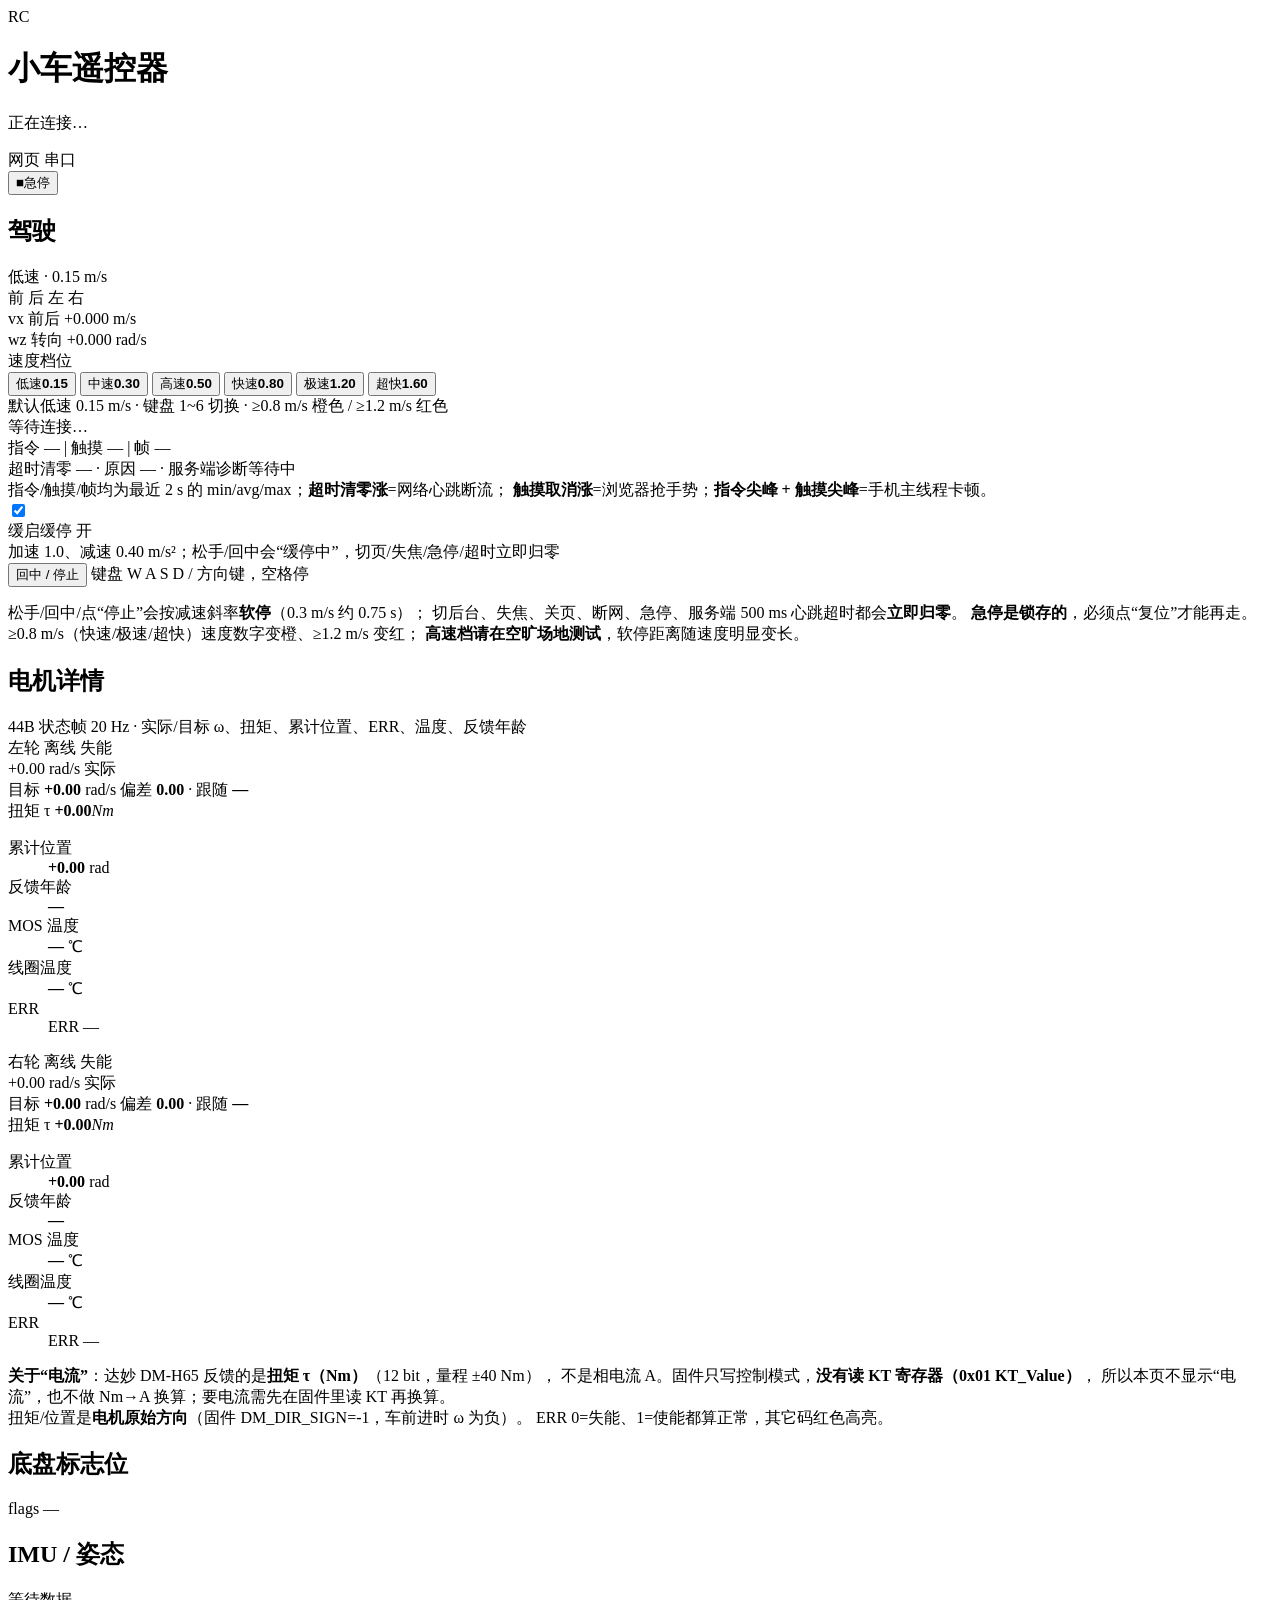
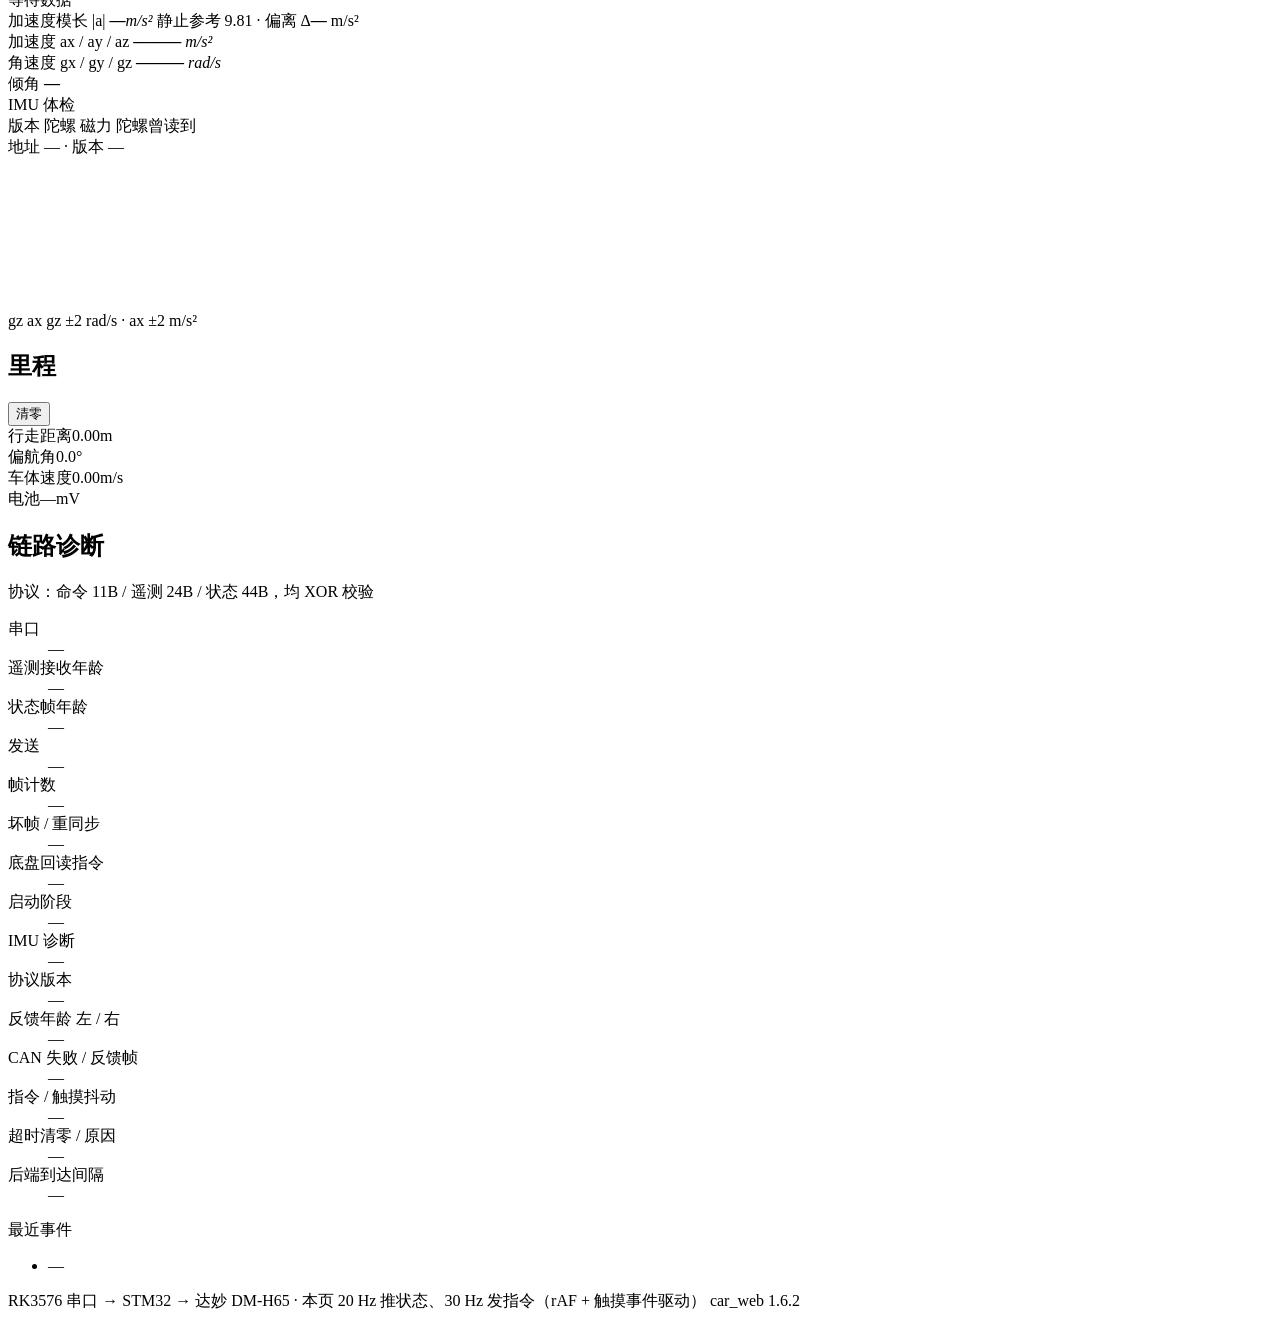
==== commit f808ff1d: "feat(proto): 独立功能帧 0x7A (辅助按钮不再塞进速度帧) — 固件 v8 + car_web 1.6.2 按用户要求"不写到速度帧里面，而是单独的指令"： 功能命令从 11 字节速度" ====
--- a/tools/car_web/static/index.html
+++ b/tools/car_web/static/index.html
@@ -6,7 +6,7 @@
   <meta name="theme-color" content="#0d1117" />
   <title>小车遥控器</title>
   <link rel="icon" href="data:image/svg+xml,%3Csvg xmlns='http://www.w3.org/2000/svg' viewBox='0 0 32 32'%3E%3Crect width='32' height='32' rx='8' fill='%2322d3ee'/%3E%3Ctext x='16' y='23' font-size='15' font-family='monospace' font-weight='bold' text-anchor='middle' fill='%23051016'%3ERC%3C/text%3E%3C/svg%3E" />
-  <link rel="stylesheet" href="/static/style.css?v=1.6.1" />
+  <link rel="stylesheet" href="/static/style.css?v=1.6.2" />
 </head>
 <body>
   <header class="topbar">
@@ -118,15 +118,15 @@
         <span class="hint">键盘 W A S D / 方向键，空格停</span>
       </div>
 
-      <!-- 洗地车辅助按钮（固件 v6，PB0/PB1）：点一下 = 拉低一会儿再回上拉 -->
+      <!-- 洗地车辅助按钮（固件 v7，PB0/PB1）：点一下 = 驱动低边 MOS 把对方按钮线拉到 GND 一会儿 -->
       <div class="aux-row" id="auxRow" hidden>
         <div class="aux-title">
           洗地车辅助按钮
           <span class="aux-state" id="auxState">—</span>
         </div>
         <div class="aux-btns">
-          <button type="button" id="btnAux0" class="btn small aux">按 PB0</button>
-          <button type="button" id="btnAux1" class="btn small aux">按 PB1</button>
+          <button type="button" id="btnAux0" class="btn small aux" title="开关刷盘（按一下 = 翻转一次）">按 PB0（刷盘）</button>
+          <button type="button" id="btnAux1" class="btn small aux" title="开关风机（按一下 = 翻转一次）">按 PB1（风机）</button>
           <label class="aux-hold">按下时长
             <select id="auxHold">
               <option value="100">100 ms</option>
@@ -138,7 +138,7 @@
           </label>
         </div>
         <div class="aux-hint" id="auxHint">
-          点一下让 PB0/PB1 从“上拉输入”拉低（等于按下按钮）再自动恢复；不改变速度指令
+          点一下让 PB0/PB1 驱动低边 MOS，把对方那条按钮线拉到 GND（等于按下）再放开；不改变速度指令
         </div>
       </div>
 
@@ -334,11 +334,11 @@
 
       <footer class="footer">
         <span>RK3576 串口 → STM32 → 达妙 DM-H65 · 本页 20 Hz 推状态、30 Hz 发指令（rAF + 触摸事件驱动）</span>
-        <span id="footerVer">car_web 1.6.1</span>
+        <span id="footerVer">car_web 1.6.2</span>
       </footer>
     </div>
   </main>
 
-  <script src="/static/app.js?v=1.6.1"></script>
+  <script src="/static/app.js?v=1.6.2"></script>
 </body>
 </html>
